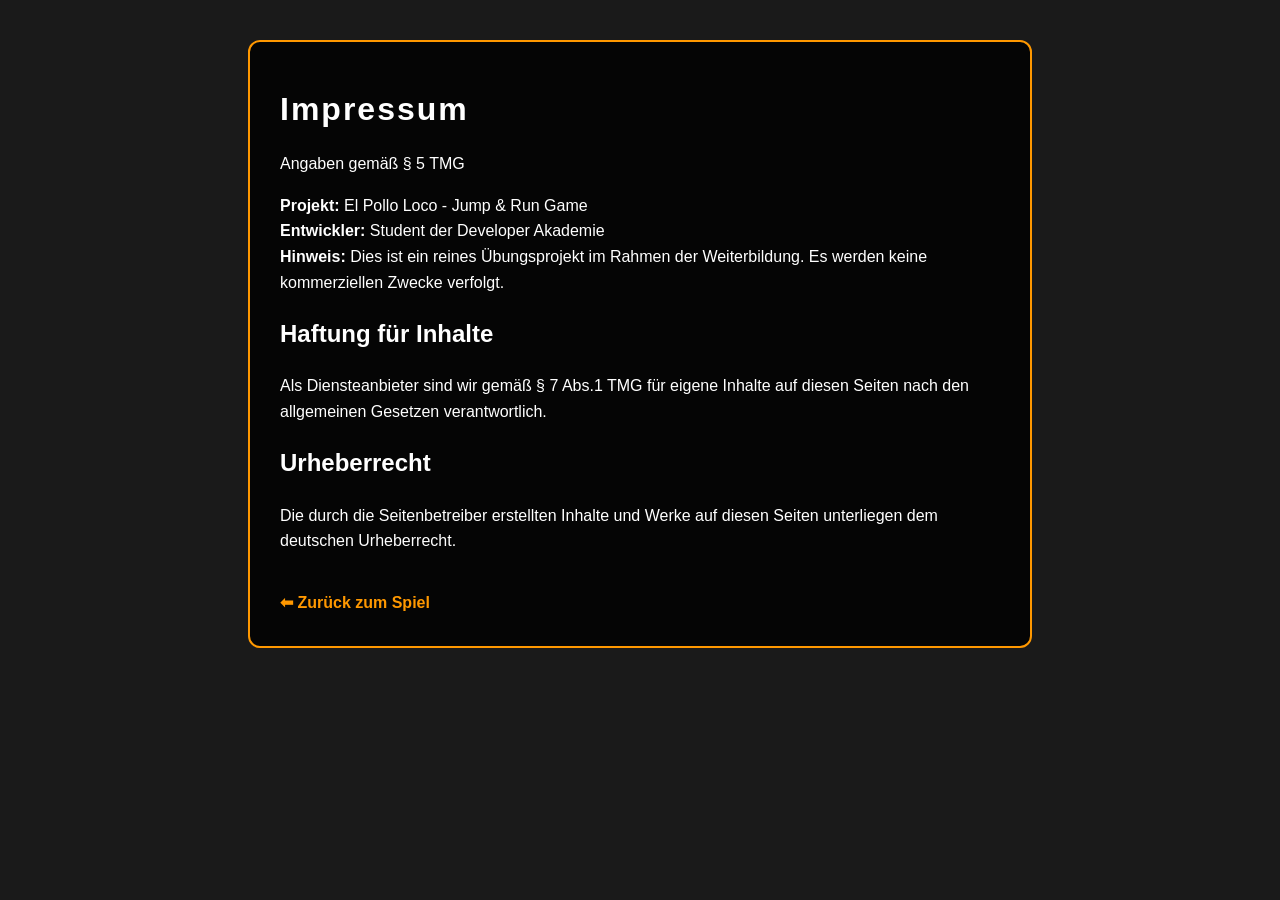
==== impressum.html @ 96ad2ae3 "update : JSDoc, functions optimised" ====
<!DOCTYPE html>
<html lang="de">
<head>
    <meta charset="UTF-8">
    <meta name="viewport" content="width=device-width, initial-scale=1.0">
    <title>Impressum - El Pollo Loco</title>
    <link rel="stylesheet" href="./style.css">
    <style>
        .impressum-container {
            max-width: 720px;
            margin: 40px auto;
            padding: 30px;
            background: rgba(0, 0, 0, 0.8);
            border-radius: 12px;
            border: 2px solid #ff9800;
            color: #fff;
            line-height: 1.6;
        }
        .back-link {
            display: inline-block;
            margin-top: 20px;
            color: #ff9800;
            text-decoration: none;
            font-weight: bold;
        }
        .back-link:hover {
            text-decoration: underline;
        }
    </style>
</head>
<body>
    <div class="impressum-container">
        <h1>Impressum</h1>
        <p>Angaben gemäß § 5 TMG</p>
        <p>
            <strong>Projekt:</strong> El Pollo Loco - Jump & Run Game<br>
            <strong>Entwickler:</strong> Student der Developer Akademie<br>
            <strong>Hinweis:</strong> Dies ist ein reines Übungsprojekt im Rahmen der Weiterbildung. Es werden keine kommerziellen Zwecke verfolgt.
        </p>
        <h2>Haftung für Inhalte</h2>
        <p>Als Diensteanbieter sind wir gemäß § 7 Abs.1 TMG für eigene Inhalte auf diesen Seiten nach den allgemeinen Gesetzen verantwortlich.</p>
        <h2>Urheberrecht</h2>
        <p>Die durch die Seitenbetreiber erstellten Inhalte und Werke auf diesen Seiten unterliegen dem deutschen Urheberrecht.</p>
        
        <a href="index.html" class="back-link">⬅ Zurück zum Spiel</a>
    </div>
</body>
</html>
---- style.css ----
body {
    display: flex;
    flex-direction: column;
    align-items: center;
    margin: 0;
    padding: 0;
    background-color: #1a1a1a;
    font-family: Arial, sans-serif;
    color: white;
    overflow-x: hidden;
    user-select: none;
    -webkit-user-select: none;
}

h1 {
    margin: 12px 0 8px 0;
    font-size: 32px;
    letter-spacing: 2px;
}

.game-container {
    position: relative;
    width: 720px;
    height: 480px;
    margin: 0 auto;
    border-radius: 8px;
    overflow: hidden;
    box-shadow: 0 10px 25px rgba(0, 0, 0, 0.7);
}

canvas {
    background-color: black;
    display: block;
    width: 100%;
    height: 100%;
}

.top-nav-bar {
    position: absolute;
    top: 10px;
    right: 10px;
    display: flex;
    gap: 8px;
    z-index: 25;
}

.nav-icon-btn {
    background: rgba(0, 0, 0, 0.65);
    border: 2px solid #fff;
    color: #fff;
    font-size: 16px;
    font-weight: bold;
    width: 36px;
    height: 36px;
    border-radius: 50%;
    cursor: pointer;
    display: flex;
    align-items: center;
    justify-content: center;
    transition: transform 0.15s, background 0.15s;
}

.nav-icon-btn:hover {
    transform: scale(1.1);
    background: #ff9800;
}

.overlay-screen {
    position: absolute;
    top: 0;
    left: 0;
    width: 100%;
    height: 100%;
    display: flex;
    flex-direction: column;
    justify-content: center;
    align-items: center;
    z-index: 10;
    background: rgba(0, 0, 0, 0.75);
}

/* 시작 화면: 가운데 로고를 비워두고 버튼을 하단 중앙에 배치 */
.start-screen-layout {
    background: transparent;
    justify-content: flex-end;
    padding-bottom: 35px;
    box-sizing: border-box;
}

.start-bg {
    position: absolute;
    top: 0;
    left: 0;
    width: 100%;
    height: 100%;
    z-index: -1;
    object-fit: cover;
}

.end-result-img {
    max-width: 440px;
    max-height: 180px;
    object-fit: contain;
    margin-bottom: 20px;
}

.end-buttons-group {
    display: flex;
    gap: 15px;
}

.d-none {
    display: none !important;
}

#startBtn, #restartBtn {
    padding: 12px 38px;
    font-size: 22px;
    font-weight: bold;
    color: white;
    background: linear-gradient(180deg, #ff9800, #e65100);
    border: 3px solid #fff;
    border-radius: 35px;
    cursor: pointer;
    box-shadow: 0 5px 15px rgba(0, 0, 0, 0.6);
    transition: transform 0.15s ease;
}

#homeBtn {
    padding: 12px 28px;
    font-size: 20px;
    font-weight: bold;
    color: white;
    background: #424242;
    border: 3px solid #fff;
    border-radius: 35px;
    cursor: pointer;
    box-shadow: 0 5px 15px rgba(0, 0, 0, 0.5);
    transition: transform 0.15s ease;
}

#startBtn:hover, #restartBtn:hover, #homeBtn:hover {
    transform: scale(1.05);
}

/* 설명 모달 */
.dialog-overlay {
    position: absolute;
    top: 0;
    left: 0;
    width: 100%;
    height: 100%;
    background: rgba(0, 0, 0, 0.85);
    display: flex;
    justify-content: center;
    align-items: center;
    z-index: 30;
}

.dialog-card {
    position: relative;
    background: #232323;
    border: 3px solid #ff9800;
    border-radius: 12px;
    padding: 20px 26px;
    width: 360px;
    text-align: center;
    box-shadow: 0 10px 30px rgba(0, 0, 0, 0.8);
}

.dialog-close-btn {
    position: absolute;
    top: 8px;
    right: 10px;
    background: none;
    border: none;
    color: #fff;
    font-size: 20px;
    cursor: pointer;
}

.control-row {
    display: flex;
    justify-content: space-between;
    align-items: center;
    margin: 10px 0;
    font-size: 15px;
}

.key-badge {
    background: #444;
    padding: 4px 8px;
    border-radius: 6px;
    border: 1px solid #777;
    font-weight: bold;
    color: #ff9800;
}

.story-desc {
    margin-top: 14px;
    font-size: 13px;
    color: #ccc;
    line-height: 1.4;
}

/* 모바일 터치 컨트롤 */
.mobile-controls-container {
    display: none;
    position: absolute;
    bottom: 8px;
    left: 0;
    width: 100%;
    box-sizing: border-box;
    padding: 0 12px;
    justify-content: space-between;
    pointer-events: none;
    z-index: 20;
}

.touch-group-left, .touch-group-right {
    display: flex;
    gap: 8px;
    pointer-events: auto;
}

.touch-btn {
    width: 52px;
    height: 52px;
    border-radius: 50%;
    background: rgba(0, 0, 0, 0.45);
    border: 2px solid rgba(255, 255, 255, 0.8);
    color: white;
    font-size: 13px;
    font-weight: bold;
    display: flex;
    align-items: center;
    justify-content: center;
    touch-action: manipulation;
    cursor: pointer;
    box-shadow: 0 3px 6px rgba(0, 0, 0, 0.4);
}

.touch-btn:active {
    background: rgba(255, 152, 0, 0.7);
    transform: scale(0.95);
}

/* 세로 모드 경고 오버레이 */
.turn-device-overlay {
    display: none;
    position: fixed;
    top: 0;
    left: 0;
    width: 100vw;
    height: 100vh;
    background: #111;
    z-index: 999;
    flex-direction: column;
    justify-content: center;
    align-items: center;
    text-align: center;
    padding: 20px;
    box-sizing: border-box;
}

.turn-icon {
    font-size: 55px;
    margin-bottom: 15px;
    animation: rotateDevice 2s infinite ease-in-out;
}

@keyframes rotateDevice {
    0%, 100% { transform: rotate(0deg); }
    50% { transform: rotate(90deg); }
}

.game-footer {
    margin: 12px 0 20px 0;
}

.game-footer a {
    color: #aaa;
    text-decoration: none;
    font-size: 14px;
}

.game-footer a:hover {
    color: #ff9800;
    text-decoration: underline;
}

/* ================= 반응형 미디어 쿼리 ================= */

@media screen and (orientation: portrait) and (max-width: 1024px) {
    .turn-device-overlay {
        display: flex !important;
    }
    h1, .game-container, .game-footer {
        display: none !important;
    }
}

@media screen and (orientation: landscape) and (max-height: 600px) {
    body {
        margin: 0;
        overflow: hidden;
    }
    h1, .game-footer {
        display: none !important;
    }
    .game-container {
        width: 100vw;
        height: 100vh;
        border-radius: 0;
    }
    .mobile-controls-container {
        display: flex !important;
    }
}
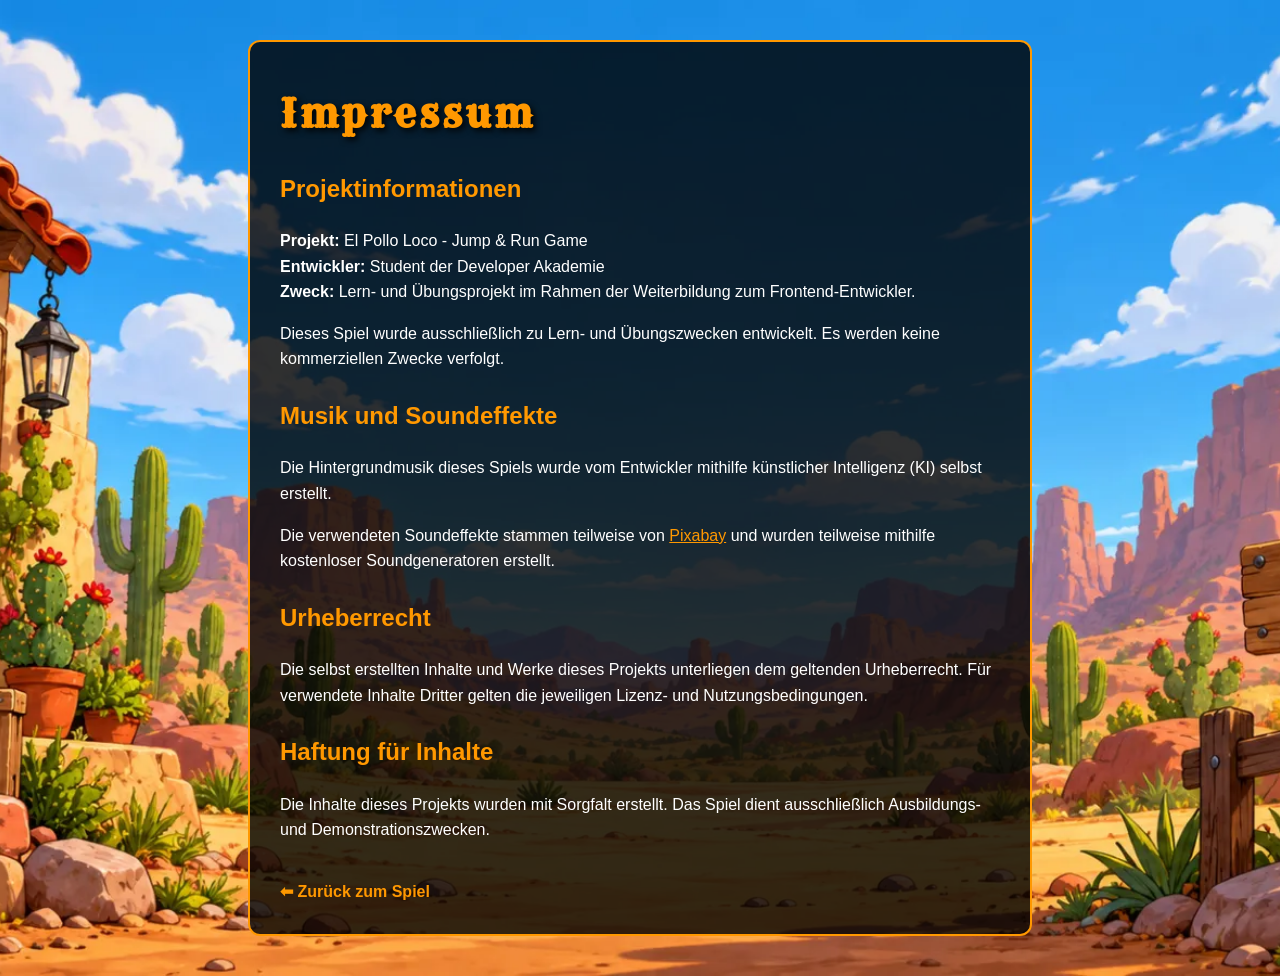
==== commit 43c3f1a0: "update : animation modified, sound optimized" ====
--- a/impressum.html
+++ b/impressum.html
@@ -1,3 +1,4 @@
+
 <!DOCTYPE html>
 <html lang="de">
 <head>
@@ -5,6 +6,7 @@
     <meta name="viewport" content="width=device-width, initial-scale=1.0">
     <title>Impressum - El Pollo Loco</title>
     <link rel="stylesheet" href="./style.css">
+
     <style>
         .impressum-container {
             max-width: 720px;
@@ -16,6 +18,7 @@
             color: #fff;
             line-height: 1.6;
         }
+
         .back-link {
             display: inline-block;
             margin-top: 20px;
@@ -23,26 +26,74 @@
             text-decoration: none;
             font-weight: bold;
         }
+
         .back-link:hover {
             text-decoration: underline;
         }
+
+        .impressum-container h2 {
+            color: #ff9800;
+            margin-top: 25px;
+        }
+
+        .impressum-container a {
+            color: #ff9800;
+        }
     </style>
 </head>
+
 <body>
     <div class="impressum-container">
         <h1>Impressum</h1>
-        <p>Angaben gemäß § 5 TMG</p>
+
+        <h2>Projektinformationen</h2>
         <p>
             <strong>Projekt:</strong> El Pollo Loco - Jump & Run Game<br>
             <strong>Entwickler:</strong> Student der Developer Akademie<br>
-            <strong>Hinweis:</strong> Dies ist ein reines Übungsprojekt im Rahmen der Weiterbildung. Es werden keine kommerziellen Zwecke verfolgt.
+            <strong>Zweck:</strong> Lern- und Übungsprojekt im Rahmen
+            der Weiterbildung zum Frontend-Entwickler.
         </p>
+
+        <p>
+            Dieses Spiel wurde ausschließlich zu Lern- und
+            Übungszwecken entwickelt. Es werden keine
+            kommerziellen Zwecke verfolgt.
+        </p>
+
+        <h2>Musik und Soundeffekte</h2>
+        <p>
+            Die Hintergrundmusik dieses Spiels wurde vom
+            Entwickler mithilfe künstlicher Intelligenz (KI)
+            selbst erstellt.
+        </p>
+
+        <p>
+            Die verwendeten Soundeffekte stammen teilweise
+            von <a href="https://pixabay.com/"
+            target="_blank" rel="noopener noreferrer">Pixabay</a>
+            und wurden teilweise mithilfe kostenloser
+            Soundgeneratoren erstellt.
+        </p>
+
+        <h2>Urheberrecht</h2>
+        <p>
+            Die selbst erstellten Inhalte und Werke dieses
+            Projekts unterliegen dem geltenden Urheberrecht.
+            Für verwendete Inhalte Dritter gelten die
+            jeweiligen Lizenz- und Nutzungsbedingungen.
+        </p>
+
         <h2>Haftung für Inhalte</h2>
-        <p>Als Diensteanbieter sind wir gemäß § 7 Abs.1 TMG für eigene Inhalte auf diesen Seiten nach den allgemeinen Gesetzen verantwortlich.</p>
-        <h2>Urheberrecht</h2>
-        <p>Die durch die Seitenbetreiber erstellten Inhalte und Werke auf diesen Seiten unterliegen dem deutschen Urheberrecht.</p>
-        
-        <a href="index.html" class="back-link">⬅ Zurück zum Spiel</a>
+        <p>
+            Die Inhalte dieses Projekts wurden mit Sorgfalt
+            erstellt. Das Spiel dient ausschließlich
+            Ausbildungs- und Demonstrationszwecken.
+        </p>
+
+        <a href="#" class="back-link"
+           onclick="window.close(); return false;">
+            ⬅ Zurück zum Spiel
+        </a>
     </div>
 </body>
-</html>+</html>
--- a/style.css
+++ b/style.css
@@ -1,3 +1,12 @@
+/* 1. 로컬 폰트 (Rye) 등록 */
+@font-face {
+    font-family: 'Rye';
+    src: url('./fonts/rye-v17-latin-regular.woff2') format('woff2');
+    font-weight: normal;
+    font-style: normal;
+    font-display: swap;
+}
+
 body {
     display: flex;
     flex-direction: column;
@@ -12,10 +21,14 @@
     -webkit-user-select: none;
 }
 
+/* 2. 게임 메인 타이틀에 적용 */
 h1 {
+    font-family: 'Rye', cursive, sans-serif;
     margin: 12px 0 8px 0;
-    font-size: 32px;
-    letter-spacing: 2px;
+    font-size: 38px;
+    letter-spacing: 3px;
+    color: #ff9800;
+    text-shadow: 3px 3px 6px rgba(0, 0, 0, 0.9);
 }
 
 .game-container {
@@ -37,21 +50,24 @@
 
 .top-nav-bar {
     position: absolute;
-    top: 10px;
-    right: 10px;
-    display: flex;
-    gap: 8px;
+    top: 12px;
+    right: 12px;
+    display: flex;
+    gap: 6px;
     z-index: 25;
+    background: rgba(0, 0, 0, 0.4);
+    padding: 4px 8px;
+    border-radius: 20px;
+    backdrop-filter: blur(4px);
 }
 
 .nav-icon-btn {
     background: rgba(0, 0, 0, 0.65);
     border: 2px solid #fff;
     color: #fff;
-    font-size: 16px;
-    font-weight: bold;
-    width: 36px;
-    height: 36px;
+    font-size: 15px;
+    width: 34px;
+    height: 34px;
     border-radius: 50%;
     cursor: pointer;
     display: flex;
@@ -65,6 +81,33 @@
     background: #ff9800;
 }
 
+/* 일시정지 오버레이 스타일 */
+.pause-title {
+    font-family: 'Rye', cursive, sans-serif;
+    font-size: 38px;
+    color: #ff9800;
+    margin-bottom: 20px;
+    text-shadow: 2px 2px 4px #000;
+}
+
+#resumeBtn {
+    font-family: 'Rye', cursive, sans-serif;
+    padding: 12px 36px;
+    font-size: 20px;
+    font-weight: bold;
+    color: white;
+    background: linear-gradient(180deg, #ff9800, #e65100);
+    border: 3px solid #fff;
+    border-radius: 35px;
+    cursor: pointer;
+    box-shadow: 0 5px 15px rgba(0, 0, 0, 0.6);
+    transition: transform 0.15s ease;
+}
+
+#resumeBtn:hover {
+    transform: scale(1.05);
+}
+
 .overlay-screen {
     position: absolute;
     top: 0;
@@ -79,7 +122,6 @@
     background: rgba(0, 0, 0, 0.75);
 }
 
-/* 시작 화면: 가운데 로고를 비워두고 버튼을 하단 중앙에 배치 */
 .start-screen-layout {
     background: transparent;
     justify-content: flex-end;
@@ -113,10 +155,12 @@
     display: none !important;
 }
 
+/* 3. 버튼에 웨스턴 폰트 적용 */
 #startBtn, #restartBtn {
+    font-family: 'Rye', cursive, sans-serif;
     padding: 12px 38px;
-    font-size: 22px;
-    font-weight: bold;
+    font-size: 20px;
+    letter-spacing: 1.5px;
     color: white;
     background: linear-gradient(180deg, #ff9800, #e65100);
     border: 3px solid #fff;
@@ -127,9 +171,10 @@
 }
 
 #homeBtn {
+    font-family: 'Rye', cursive, sans-serif;
     padding: 12px 28px;
-    font-size: 20px;
-    font-weight: bold;
+    font-size: 18px;
+    letter-spacing: 1.5px;
     color: white;
     background: #424242;
     border: 3px solid #fff;
@@ -141,6 +186,27 @@
 
 #startBtn:hover, #restartBtn:hover, #homeBtn:hover {
     transform: scale(1.05);
+}
+
+.volume-control-row {
+    display: flex;
+    flex-direction: column;
+    align-items: flex-start;
+    margin: 15px 0;
+    font-size: 15px;
+    width: 100%;
+}
+
+.volume-control-row label {
+    margin-bottom: 8px;
+    color: #ff9800;
+    font-weight: bold;
+}
+
+.volume-control-row input[type="range"] {
+    width: 100%;
+    accent-color: #ff9800;
+    cursor: pointer;
 }
 
 /* 설명 모달 */
@@ -168,6 +234,14 @@
     box-shadow: 0 10px 30px rgba(0, 0, 0, 0.8);
 }
 
+.dialog-card h2 {
+    font-family: 'Rye', cursive, sans-serif;
+    color: #ff9800;
+    font-size: 20px;
+    margin-top: 5px;
+    margin-bottom: 15px;
+}
+
 .dialog-close-btn {
     position: absolute;
     top: 8px;
@@ -203,7 +277,7 @@
     line-height: 1.4;
 }
 
-/* 모바일 터치 컨트롤 */
+/* 모바일 온스크린 컨트롤 */
 .mobile-controls-container {
     display: none;
     position: absolute;
@@ -230,7 +304,7 @@
     background: rgba(0, 0, 0, 0.45);
     border: 2px solid rgba(255, 255, 255, 0.8);
     color: white;
-    font-size: 13px;
+    font-size: 12px;
     font-weight: bold;
     display: flex;
     align-items: center;
@@ -263,12 +337,60 @@
     box-sizing: border-box;
 }
 
+.turn-device-overlay h2 {
+    font-family: 'Rye', cursive, sans-serif;
+    color: #ff9800;
+}
+
 .turn-icon {
     font-size: 55px;
     margin-bottom: 15px;
     animation: rotateDevice 2s infinite ease-in-out;
 }
 
+/* Desktop background and game centering */
+@media screen and (min-width: 721px) {
+    body {
+        position: relative;
+        min-height: 100vh;
+        min-height: 100dvh;
+        box-sizing: border-box;
+        justify-content: center;
+
+        background-color: #59331d;
+        background-image: url('./img/9_intro_outro_screens/start/intro-backdrop.webp');
+        background-position: center;
+        background-size: cover;
+        background-repeat: no-repeat;
+    }
+
+    /* Title stays at the top */
+    body > h1 {
+        position: absolute;
+        top: 12px;
+        left: 0;
+        width: 100%;
+        margin: 0;
+        text-align: center;
+    }
+
+    /* The game itself stays at the center */
+    .game-container {
+        flex-shrink: 0;
+        margin: 0 auto;
+    }
+
+    /* Footer stays at the bottom */
+    .game-footer {
+        position: absolute;
+        bottom: 12px;
+        left: 0;
+        width: 100%;
+        margin: 0;
+        text-align: center;
+    }
+}
+
 @keyframes rotateDevice {
     0%, 100% { transform: rotate(0deg); }
     50% { transform: rotate(90deg); }
@@ -289,8 +411,7 @@
     text-decoration: underline;
 }
 
-/* ================= 반응형 미디어 쿼리 ================= */
-
+/* 미디어 쿼리 */
 @media screen and (orientation: portrait) and (max-width: 1024px) {
     .turn-device-overlay {
         display: flex !important;
@@ -316,4 +437,11 @@
     .mobile-controls-container {
         display: flex !important;
     }
-}+}
+
+/* Hide game-only buttons on the start screen */
+.game-container:has(#startScreen:not(.d-none)) #pauseBtn,
+.game-container:has(#startScreen:not(.d-none)) #menuBtn {
+    display: none;
+}
+
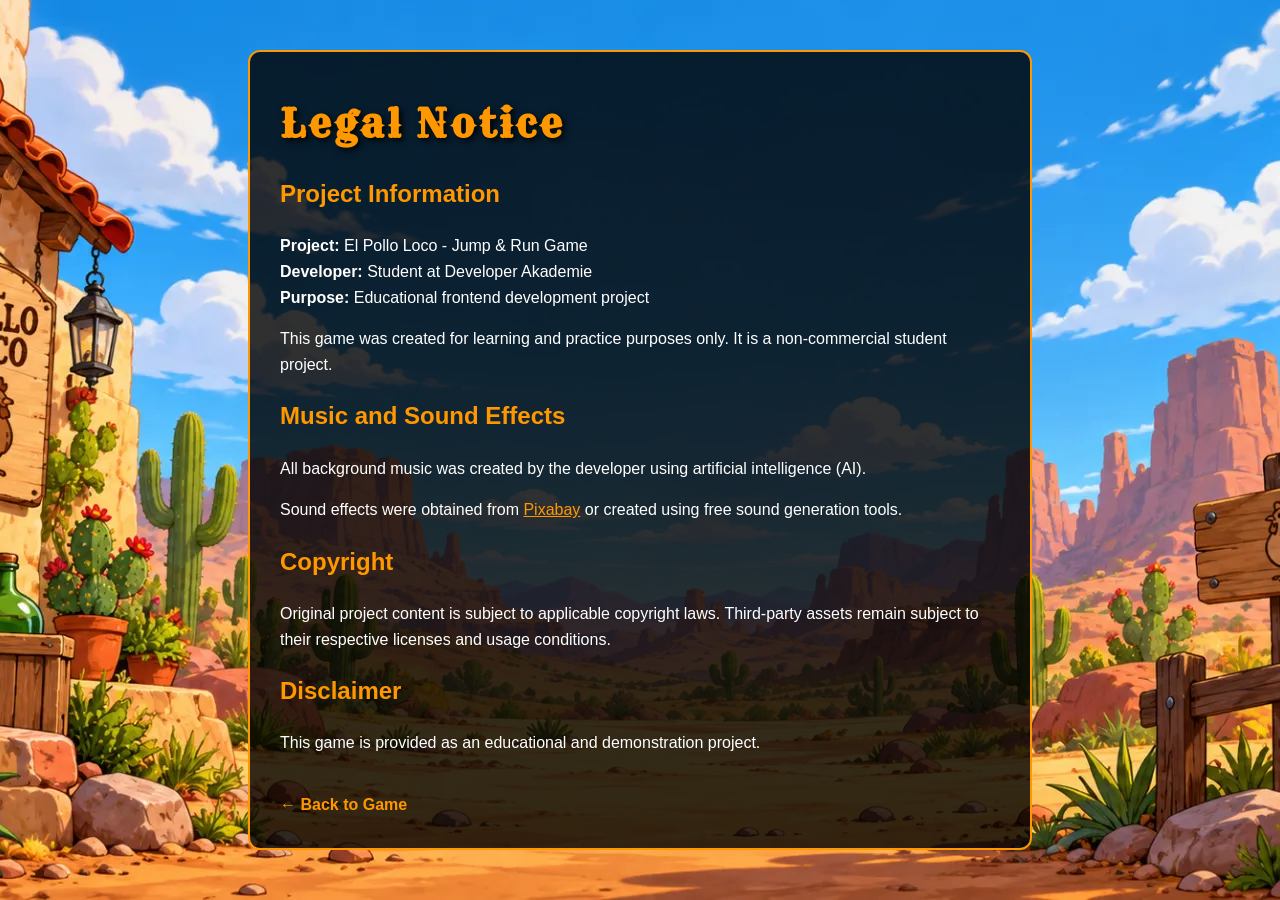
==== commit 6c57299b: "fix : camera movement, boss Speed" ====
--- a/impressum.html
+++ b/impressum.html
@@ -1,10 +1,10 @@
 
 <!DOCTYPE html>
-<html lang="de">
+<html lang="en">
 <head>
     <meta charset="UTF-8">
     <meta name="viewport" content="width=device-width, initial-scale=1.0">
-    <title>Impressum - El Pollo Loco</title>
+    <title>Legal Notice - El Pollo Loco</title>
     <link rel="stylesheet" href="./style.css">
 
     <style>
@@ -13,86 +13,79 @@
             margin: 40px auto;
             padding: 30px;
             background: rgba(0, 0, 0, 0.8);
+            border: 2px solid #ff9800;
             border-radius: 12px;
-            border: 2px solid #ff9800;
-            color: #fff;
+            color: white;
             line-height: 1.6;
+        }
+
+        .impressum-container h2 {
+            color: #ff9800;
+        }
+
+        .impressum-container a {
+            color: #ff9800;
         }
 
         .back-link {
             display: inline-block;
             margin-top: 20px;
-            color: #ff9800;
             text-decoration: none;
             font-weight: bold;
+            cursor: pointer;
         }
 
         .back-link:hover {
             text-decoration: underline;
-        }
-
-        .impressum-container h2 {
-            color: #ff9800;
-            margin-top: 25px;
-        }
-
-        .impressum-container a {
-            color: #ff9800;
         }
     </style>
 </head>
 
 <body>
     <div class="impressum-container">
-        <h1>Impressum</h1>
+        <h1>Legal Notice</h1>
 
-        <h2>Projektinformationen</h2>
+        <h2>Project Information</h2>
         <p>
-            <strong>Projekt:</strong> El Pollo Loco - Jump & Run Game<br>
-            <strong>Entwickler:</strong> Student der Developer Akademie<br>
-            <strong>Zweck:</strong> Lern- und Übungsprojekt im Rahmen
-            der Weiterbildung zum Frontend-Entwickler.
+            <strong>Project:</strong> El Pollo Loco - Jump & Run Game<br>
+            <strong>Developer:</strong> Student at Developer Akademie<br>
+            <strong>Purpose:</strong> Educational frontend development project
         </p>
 
         <p>
-            Dieses Spiel wurde ausschließlich zu Lern- und
-            Übungszwecken entwickelt. Es werden keine
-            kommerziellen Zwecke verfolgt.
+            This game was created for learning and practice
+            purposes only. It is a non-commercial student project.
         </p>
 
-        <h2>Musik und Soundeffekte</h2>
+        <h2>Music and Sound Effects</h2>
         <p>
-            Die Hintergrundmusik dieses Spiels wurde vom
-            Entwickler mithilfe künstlicher Intelligenz (KI)
-            selbst erstellt.
+            All background music was created by the developer
+            using artificial intelligence (AI).
+        </p>
+        <p>
+            Sound effects were obtained from
+            <a href="https://pixabay.com/"
+               target="_blank"
+               rel="noopener noreferrer">Pixabay</a>
+            or created using free sound generation tools.
         </p>
 
+        <h2>Copyright</h2>
         <p>
-            Die verwendeten Soundeffekte stammen teilweise
-            von <a href="https://pixabay.com/"
-            target="_blank" rel="noopener noreferrer">Pixabay</a>
-            und wurden teilweise mithilfe kostenloser
-            Soundgeneratoren erstellt.
+            Original project content is subject to applicable
+            copyright laws. Third-party assets remain subject
+            to their respective licenses and usage conditions.
         </p>
 
-        <h2>Urheberrecht</h2>
+        <h2>Disclaimer</h2>
         <p>
-            Die selbst erstellten Inhalte und Werke dieses
-            Projekts unterliegen dem geltenden Urheberrecht.
-            Für verwendete Inhalte Dritter gelten die
-            jeweiligen Lizenz- und Nutzungsbedingungen.
-        </p>
-
-        <h2>Haftung für Inhalte</h2>
-        <p>
-            Die Inhalte dieses Projekts wurden mit Sorgfalt
-            erstellt. Das Spiel dient ausschließlich
-            Ausbildungs- und Demonstrationszwecken.
+            This game is provided as an educational and
+            demonstration project.
         </p>
 
         <a href="#" class="back-link"
            onclick="window.close(); return false;">
-            ⬅ Zurück zum Spiel
+            ← Back to Game
         </a>
     </div>
 </body>
--- a/style.css
+++ b/style.css
@@ -379,16 +379,6 @@
         flex-shrink: 0;
         margin: 0 auto;
     }
-
-    /* Footer stays at the bottom */
-    .game-footer {
-        position: absolute;
-        bottom: 12px;
-        left: 0;
-        width: 100%;
-        margin: 0;
-        text-align: center;
-    }
 }
 
 @keyframes rotateDevice {
@@ -396,27 +386,11 @@
     50% { transform: rotate(90deg); }
 }
 
-.game-footer {
-    margin: 12px 0 20px 0;
-}
-
-.game-footer a {
-    color: #aaa;
-    text-decoration: none;
-    font-size: 14px;
-}
-
-.game-footer a:hover {
-    color: #ff9800;
-    text-decoration: underline;
-}
-
-/* 미디어 쿼리 */
 @media screen and (orientation: portrait) and (max-width: 1024px) {
     .turn-device-overlay {
         display: flex !important;
     }
-    h1, .game-container, .game-footer {
+    h1, .game-container {
         display: none !important;
     }
 }
@@ -426,7 +400,7 @@
         margin: 0;
         overflow: hidden;
     }
-    h1, .game-footer {
+    h1 {
         display: none !important;
     }
     .game-container {
@@ -445,3 +419,95 @@
     display: none;
 }
 
+
+/* Mobile and tablet: portrait orientation */
+@media screen and (orientation: portrait) and (pointer: coarse),
+       screen and (orientation: portrait) and (max-width: 600px) {
+    .turn-device-overlay {
+        display: flex !important;
+    }
+}
+
+/* Mobile and tablet: landscape touch controls */
+@media screen and (orientation: landscape) and (pointer: coarse) {
+    .turn-device-overlay {
+        display: none !important;
+    }
+
+    .game-container {
+        width: min(100vw, 150dvh);
+        height: auto;
+        aspect-ratio: 3 / 2;
+        margin: 0 auto;
+    }
+
+    .mobile-controls-container {
+        display: flex !important;
+    }
+}
+
+/* Prevent touch buttons from appearing on desktop */
+@media screen and (pointer: fine) {
+    .mobile-controls-container {
+        display: none !important;
+    }
+}
+
+
+.game-menu {
+    position: absolute;
+    top: 12px;
+    right: 12px;
+    z-index: 25;
+    font-family: 'Rye', cursive;
+}
+
+.game-menu summary {
+    cursor: pointer;
+    padding: 8px 14px;
+    background: #422512;
+    border: 2px solid white;
+    border-radius: 10px;
+    list-style: none;
+}
+
+.game-menu summary::-webkit-details-marker {
+    display: none;
+}
+
+.game-menu .top-nav-bar {
+    position: absolute;
+    top: 100%;
+    right: 0;
+    flex-direction: column;
+    width: 155px;
+    border-radius: 10px;
+}
+
+.game-menu .nav-icon-btn {
+    width: 100%;
+    height: auto;
+    padding: 8px;
+    border: none;
+    border-radius: 5px;
+    font-family: 'Rye', cursive;
+    font-size: 12px;
+    text-align: left;
+}
+
+/* Pepe loading animation */
+#loadingScreen {
+    position: absolute;
+    inset: 0;
+    z-index: 40;
+    display: flex;
+    justify-content: center;
+    align-items: center;
+    background-color: black;
+}
+
+#loadingPepe {
+    width: auto;
+    height: 180px;
+    object-fit: contain;
+}
